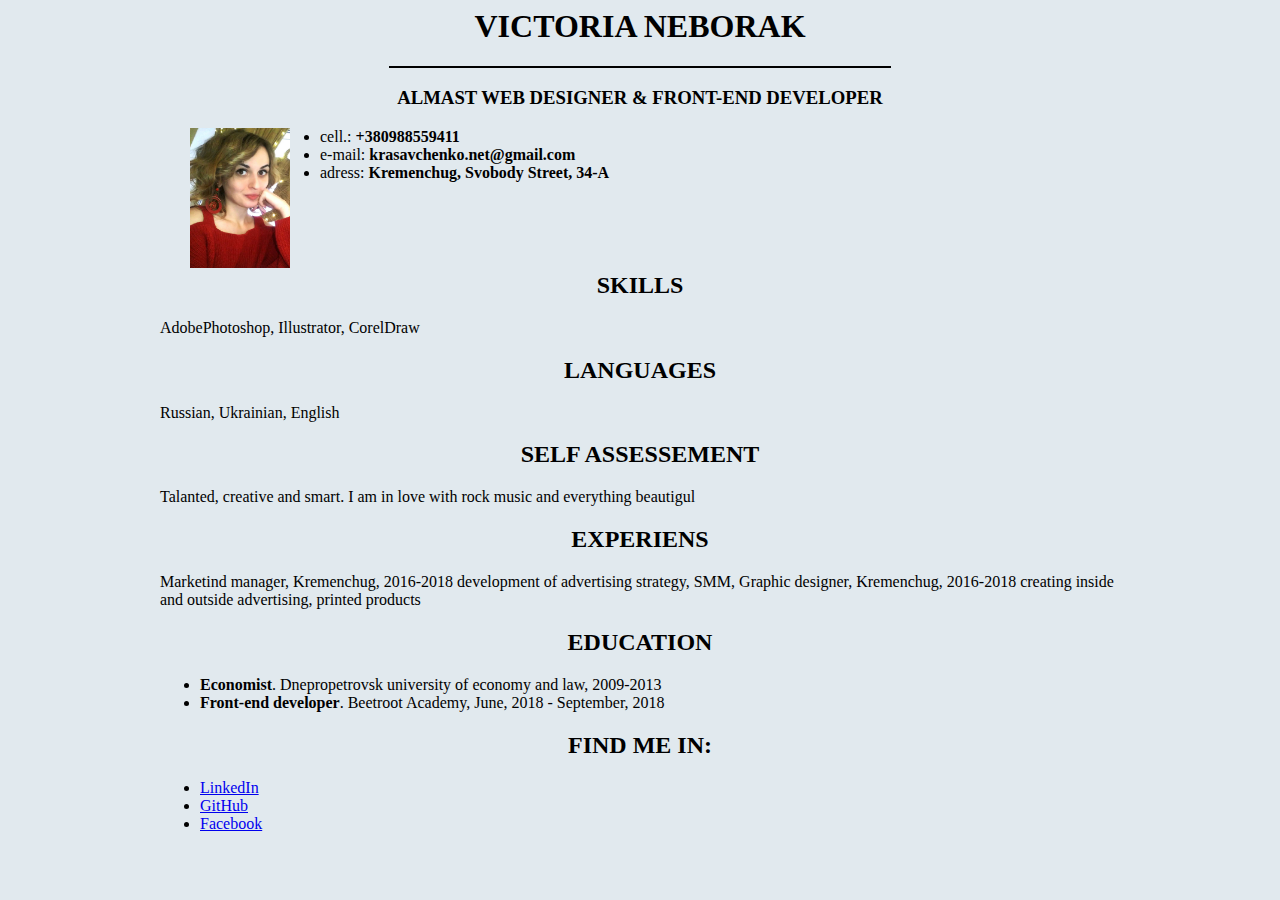
==== CV Victoria Neborak.html @ a5c79821 "made my CV" ====
<!DOCTYPE>
<html lang="eng">

<head>
    <meta charset="UTF-8">
    <title>Victoria Neborak</title>
    <style> 
        body {
            background-color: #E1E9EE;
        }
        

        .page-size {
            width: 960px;
            margin:0 auto;
        }
    </style>
</head>

<body>
    <div class="page-size">
        <center>
            <h1>VICTORIA NEBORAK</h1>
        </center>
        <hr align="center" width="500" size="2" color="black" />
        <center>
            <h3>ALMAST WEB DESIGNER & FRONT-END DEVELOPER</h3>
        </center>
        <img src="v.jpg" alt="my photo" height="140" width="100" align="left" hspace="30" />
        <Ul>

            <li>cell.:
                <b>+380988559411</b>
            </li>
            <li>e-mail:
                <b>krasavchenko.net@gmail.com</b>
            </li>
            <li>adress:
                <b>Kremenchug, Svobody Street, 34-A</b>
            </li>
        </Ul>
        <br/>
        <br/>
        <br/>
        <center>
            <h2>SKILLS</h2>
        </center>
        AdobePhotoshop, Illustrator, CorelDraw
        <center>
            <h2>LANGUAGES</h2>
        </center>
        Russian, Ukrainian, English
        <center>
            <h2>SELF ASSESSEMENT</h2>
        </center>
        Talanted, creative and smart. I am in love with rock music and everything beautigul
        <center>
            <h2>EXPERIENS</h2>
        </center>
        Marketind manager, Kremenchug, 2016-2018 development of advertising strategy, SMM, Graphic designer, Kremenchug, 2016-2018
        creating inside and outside advertising, printed products
        <center>
            <h2>EDUCATION</h2>
        </center>
        <Ul>
            <li>
                <b>Economist</b>. Dnepropetrovsk university of economy and law, 2009-2013</li>
            <li>
                <b>Front-end developer</b>. Beetroot Academy, June, 2018 - September, 2018</li>
        </Ul>
        <center>
            <h2>FIND ME IN:</h2>
        </center>
        <Ul>
            <li>
                <a href="https://www.linkedin.com/in/victoria-neborak-96957a159">LinkedIn</a>
            </li>
            <li>
                <a href="https://github.com/VictoriaNeborak">GitHub</a>
            </li>
            <li>
                <a href="https://www.facebook.com/victorianeborak">Facebook</a>
            </li>
        </Ul>
    </div>
</body>

</html>
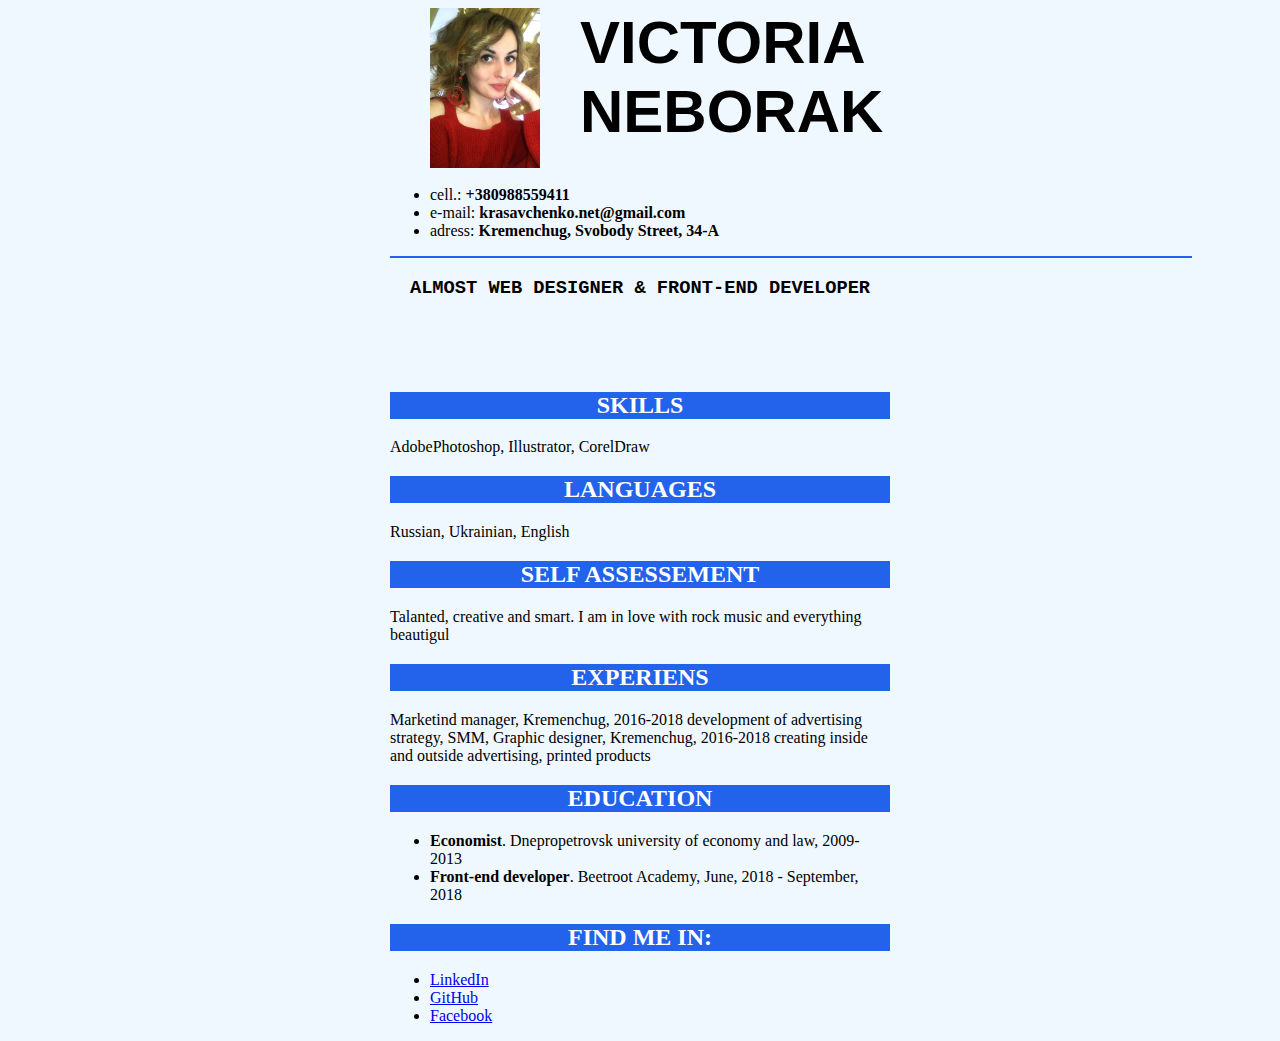
==== commit 8931e77c: "add style" ====
--- a/CV Victoria Neborak.html
+++ b/CV Victoria Neborak.html
@@ -4,31 +4,17 @@
 <head>
     <meta charset="UTF-8">
     <title>Victoria Neborak</title>
-    <style> 
-        body {
-            background-color: #E1E9EE;
-        }
-        
-
-        .page-size {
-            width: 960px;
-            margin:0 auto;
-        }
-    </style>
+    <link href="style.css" rel="stylesheet" >
 </head>
 
 <body>
-    <div class="page-size">
-        <center>
-            <h1>VICTORIA NEBORAK</h1>
-        </center>
-        <hr align="center" width="500" size="2" color="black" />
-        <center>
-            <h3>ALMAST WEB DESIGNER & FRONT-END DEVELOPER</h3>
-        </center>
-        <img src="v.jpg" alt="my photo" height="140" width="100" align="left" hspace="30" />
-        <Ul>
-
+    <div class="wrapper">
+        
+        
+          <img src="v.jpg" alt="my photo" height="160" width="110" align="left" hspace="40" />
+          <h1>VICTORIA NEBORAK</h1>
+        
+            <Ul >
             <li>cell.:
                 <b>+380988559411</b>
             </li>
@@ -39,39 +25,45 @@
                 <b>Kremenchug, Svobody Street, 34-A</b>
             </li>
         </Ul>
+        <hr align="left" width="800" size="2" color="#2362ea" />
+       
+            <center><h3>ALMOST WEB DESIGNER & FRONT-END DEVELOPER</h3></center>
+        
         <br/>
         <br/>
         <br/>
         <center>
             <h2>SKILLS</h2>
-        </center>
+        </center><p>
         AdobePhotoshop, Illustrator, CorelDraw
-        <center>
+        </p><center>
             <h2>LANGUAGES</h2>
         </center>
-        Russian, Ukrainian, English
+        <p> Russian, Ukrainian, English
+        </p>
         <center>
             <h2>SELF ASSESSEMENT</h2>
         </center>
-        Talanted, creative and smart. I am in love with rock music and everything beautigul
+        <p> Talanted, creative and smart. I am in love with rock music and everything beautigul
+        </p>
         <center>
             <h2>EXPERIENS</h2>
         </center>
-        Marketind manager, Kremenchug, 2016-2018 development of advertising strategy, SMM, Graphic designer, Kremenchug, 2016-2018
-        creating inside and outside advertising, printed products
+        <p>Marketind manager, Kremenchug, 2016-2018 development of advertising strategy, SMM, Graphic designer, Kremenchug, 2016-2018
+        creating inside and outside advertising, printed products</p>
         <center>
             <h2>EDUCATION</h2>
         </center>
-        <Ul>
+        <p><Ul>
             <li>
                 <b>Economist</b>. Dnepropetrovsk university of economy and law, 2009-2013</li>
             <li>
                 <b>Front-end developer</b>. Beetroot Academy, June, 2018 - September, 2018</li>
         </Ul>
-        <center>
-            <h2>FIND ME IN:</h2>
+        </p>
+           <center> <h2>FIND ME IN:</h2>
         </center>
-        <Ul>
+        <p><Ul>
             <li>
                 <a href="https://www.linkedin.com/in/victoria-neborak-96957a159">LinkedIn</a>
             </li>
@@ -81,7 +73,7 @@
             <li>
                 <a href="https://www.facebook.com/victorianeborak">Facebook</a>
             </li>
-        </Ul>
+        </Ul></p>
     </div>
 </body>
 
--- a/style.css
+++ b/style.css
@@ -0,0 +1,20 @@
+body {
+    background-color: aliceblue;
+}
+
+  .wrapper {
+max-width: 500px;
+margin: auto;
+  }  
+  
+h1 {
+    font-size: 45pt;
+    font-family: Impact, Haettenschweiler, 'Arial Narrow Bold', sans-serif
+}
+h3 {
+    font-family: 'Courier New', Courier, monospace;
+}
+h2 {
+    background-color: #2362ea;
+    font: outline; color: #ffffff;
+}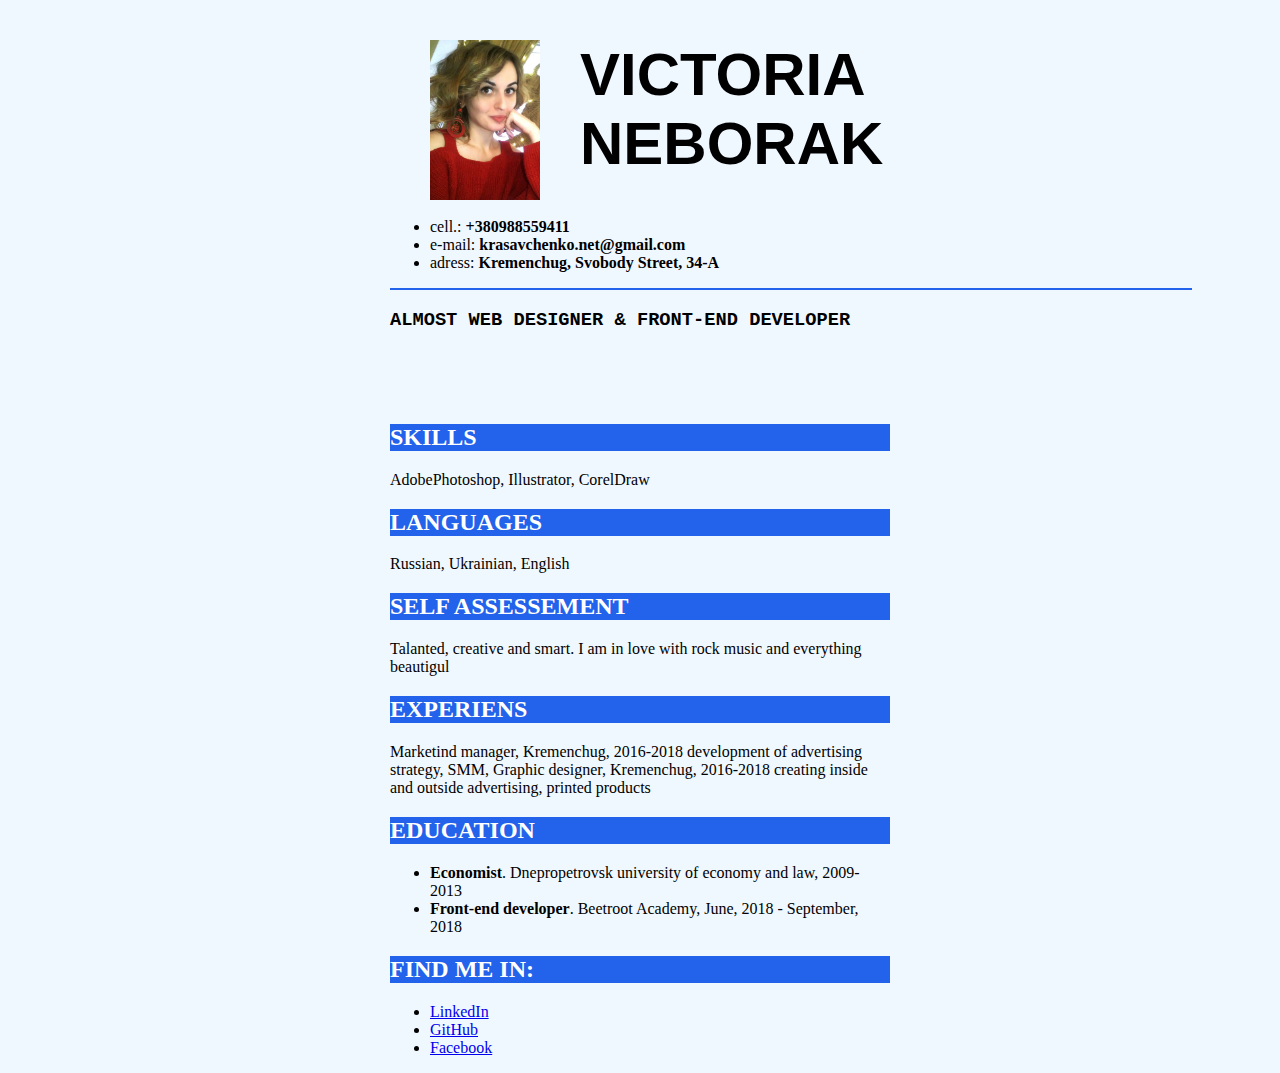
==== commit ea4b524d: "home task - table" ====
--- a/CV Victoria Neborak.html
+++ b/CV Victoria Neborak.html
@@ -1,20 +1,18 @@
-<!DOCTYPE>
+<!DOCTYPE html>
 <html lang="eng">
 
 <head>
     <meta charset="UTF-8">
     <title>Victoria Neborak</title>
-    <link href="style.css" rel="stylesheet" >
+    <link href="style.css" rel="stylesheet">
 </head>
 
 <body>
     <div class="wrapper">
-        
-        
-          <img src="v.jpg" alt="my photo" height="160" width="110" align="left" hspace="40" />
-          <h1>VICTORIA NEBORAK</h1>
-        
-            <Ul >
+        <img src="v.jpg" alt="my photo" height="160" width="110" align="left" hspace="40" />
+        <h1>VICTORIA NEBORAK</h1>
+
+        <ul>
             <li>cell.:
                 <b>+380988559411</b>
             </li>
@@ -24,56 +22,59 @@
             <li>adress:
                 <b>Kremenchug, Svobody Street, 34-A</b>
             </li>
-        </Ul>
+        </ul>
         <hr align="left" width="800" size="2" color="#2362ea" />
-       
-            <center><h3>ALMOST WEB DESIGNER & FRONT-END DEVELOPER</h3></center>
-        
+
+        <h3>ALMOST WEB DESIGNER & FRONT-END DEVELOPER</h3>
+
         <br/>
         <br/>
         <br/>
-        <center>
-            <h2>SKILLS</h2>
-        </center><p>
-        AdobePhotoshop, Illustrator, CorelDraw
-        </p><center>
-            <h2>LANGUAGES</h2>
-        </center>
+
+        <h2>SKILLS</h2>
+        <p>
+            AdobePhotoshop, Illustrator, CorelDraw
+        </p>
+        <h2>LANGUAGES</h2>
+
         <p> Russian, Ukrainian, English
         </p>
-        <center>
-            <h2>SELF ASSESSEMENT</h2>
-        </center>
+
+        <h2>SELF ASSESSEMENT</h2>
+
         <p> Talanted, creative and smart. I am in love with rock music and everything beautigul
         </p>
-        <center>
-            <h2>EXPERIENS</h2>
-        </center>
-        <p>Marketind manager, Kremenchug, 2016-2018 development of advertising strategy, SMM, Graphic designer, Kremenchug, 2016-2018
-        creating inside and outside advertising, printed products</p>
-        <center>
-            <h2>EDUCATION</h2>
-        </center>
-        <p><Ul>
-            <li>
-                <b>Economist</b>. Dnepropetrovsk university of economy and law, 2009-2013</li>
-            <li>
-                <b>Front-end developer</b>. Beetroot Academy, June, 2018 - September, 2018</li>
-        </Ul>
+
+        <h2>EXPERIENS</h2>
+
+        <p>Marketind manager, Kremenchug, 2016-2018 development of advertising strategy, SMM, Graphic designer, Kremenchug,
+            2016-2018 creating inside and outside advertising, printed products</p>
+
+        <h2>EDUCATION</h2>
+
+        <p>
+            <ul>
+                <li>
+                    <b>Economist</b>. Dnepropetrovsk university of economy and law, 2009-2013</li>
+                <li>
+                    <b>Front-end developer</b>. Beetroot Academy, June, 2018 - September, 2018</li>
+            </ul>
         </p>
-           <center> <h2>FIND ME IN:</h2>
-        </center>
-        <p><Ul>
-            <li>
-                <a href="https://www.linkedin.com/in/victoria-neborak-96957a159">LinkedIn</a>
-            </li>
-            <li>
-                <a href="https://github.com/VictoriaNeborak">GitHub</a>
-            </li>
-            <li>
-                <a href="https://www.facebook.com/victorianeborak">Facebook</a>
-            </li>
-        </Ul></p>
+        <h2>FIND ME IN:</h2>
+
+        <nav>
+            <ul>
+                <li>
+                    <a href="https://www.linkedin.com/in/victoria-neborak-96957a159">LinkedIn</a>
+                </li>
+                <li>
+                    <a href="https://github.com/VictoriaNeborak">GitHub</a>
+                </li>
+                <li>
+                    <a href="https://www.facebook.com/victorianeborak">Facebook</a>
+                </li>
+            </ul>
+        </nav>
     </div>
 </body>
 
